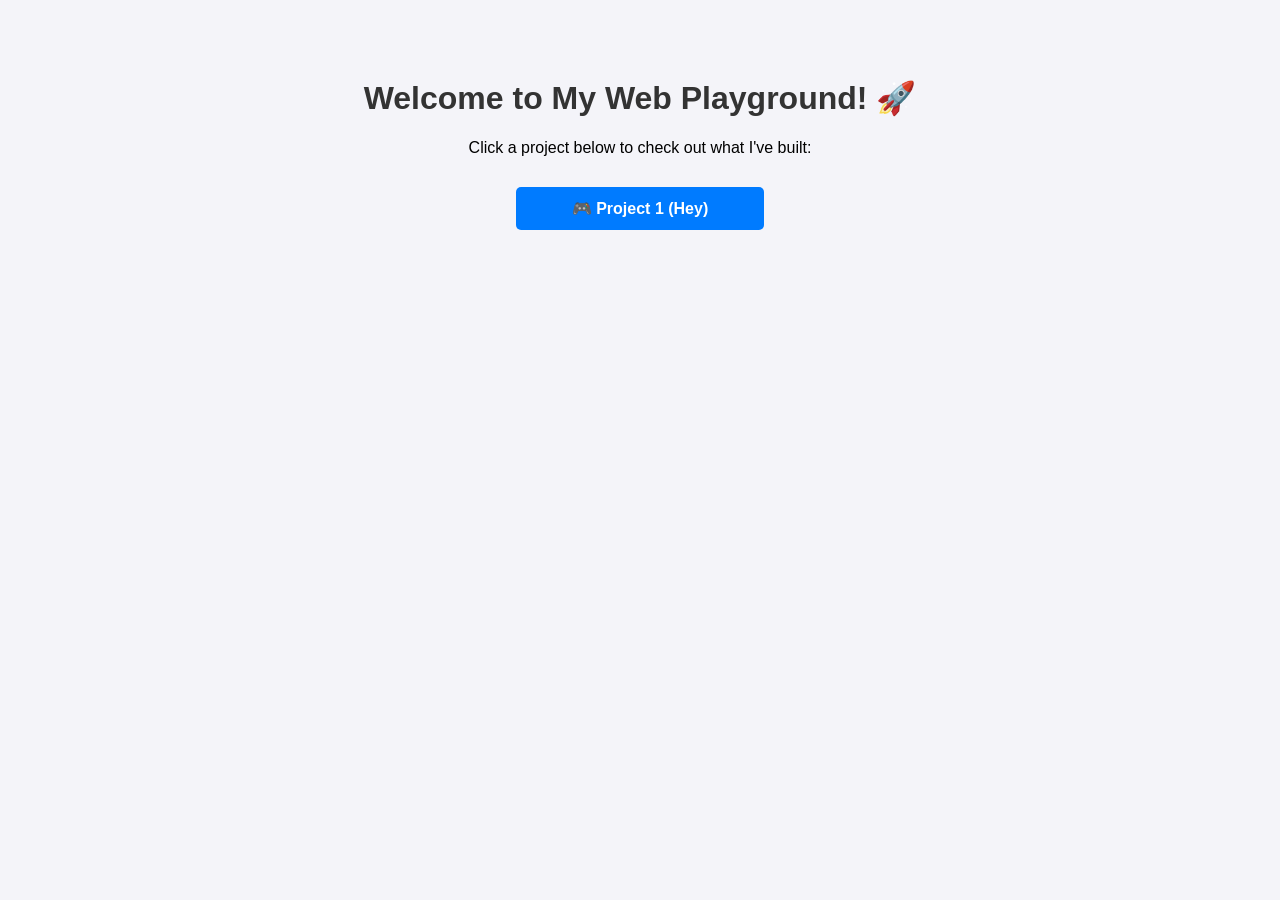
==== index.html @ 6c1d22f1 "Added Dashboard Menu" ====
<!DOCTYPE html>
<html lang="en">
<head>
    <meta charset="UTF-8">
    <meta name="viewport" content="width=device-width, initial-scale=1.0">
    <title>My Web Playground</title>
    <style>
        body { font-family: Arial, sans-serif; text-align: center; background: #f4f4f9; padding: 50px; }
        h1 { color: #333; }
        .project-list { display: flex; flex-direction: column; align-items: center; gap: 15px; margin-top: 30px; }
        .btn { display: inline-block; padding: 12px 24px; background: #007bff; color: white; text-decoration: none; border-radius: 5px; font-weight: bold; width: 200px; }
        .btn:hover { background: #0056b3; }
    </style>
</head>
<body>

    <h1>Welcome to My Web Playground! 🚀</h1>
    <p>Click a project below to check out what I've built:</p>

    <div class="project-list">
        <!-- This link automatically opens your Playground1 folder! -->
        <a class="btn" href="./Playground1/">🎮 Project 1 (Hey)</a>
        
        <!-- You can uncomment and update this later when you add a second project -->
        <!-- <a class="btn" href="./Playground2/">🧮 Project 2</a> -->
    </div>

</body>
</html>
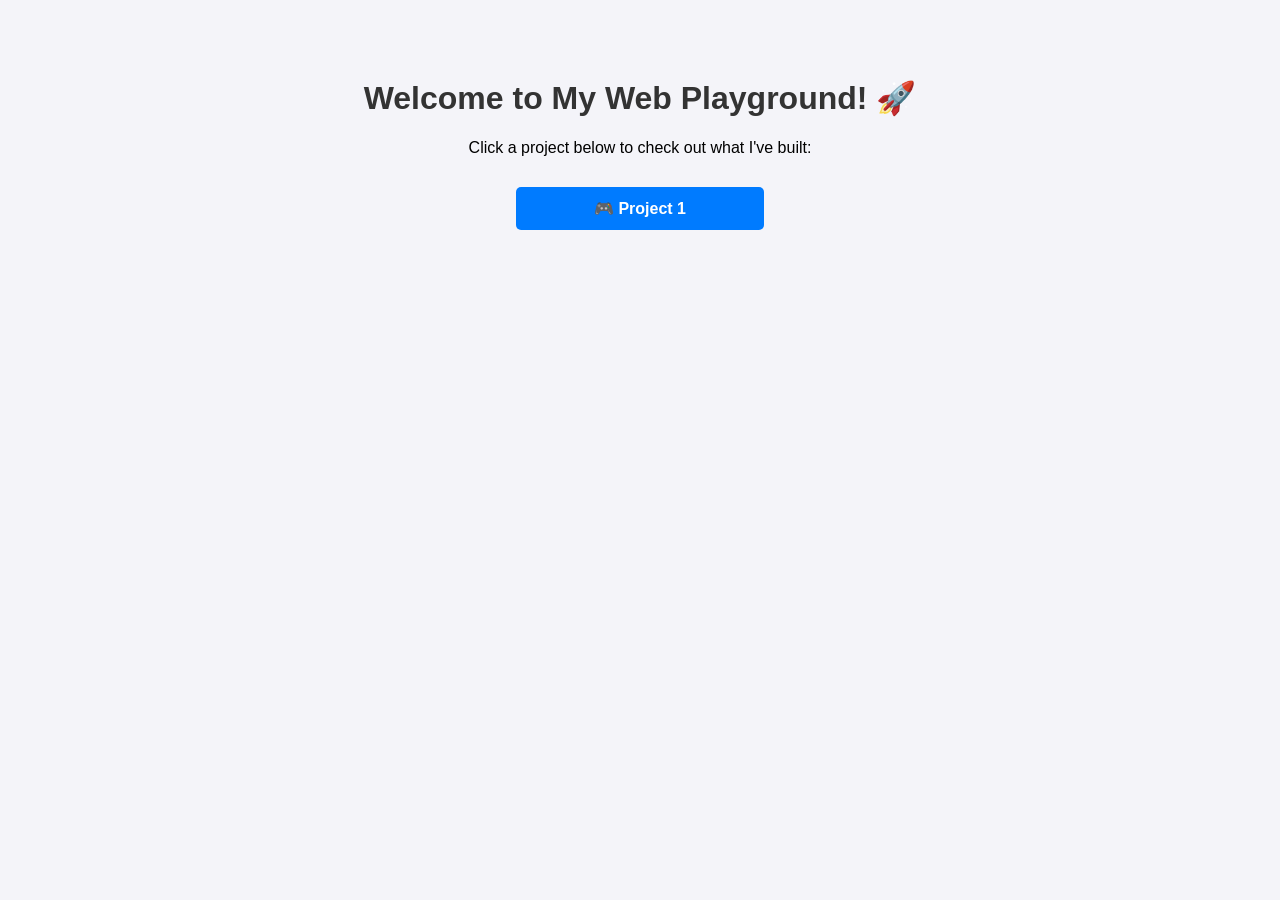
==== commit 0a177a48: "Laptop commit css in" ====
--- a/index.html
+++ b/index.html
@@ -1,6 +1,7 @@
 <!DOCTYPE html>
 <html lang="en">
 <head>
+    <link rel="stylesheet" href="style.css">
     <meta charset="UTF-8">
     <meta name="viewport" content="width=device-width, initial-scale=1.0">
     <title>My Web Playground</title>
@@ -19,7 +20,7 @@
 
     <div class="project-list">
         <!-- This link automatically opens your Playground1 folder! -->
-        <a class="btn" href="./Playground1/">🎮 Project 1 (Hey)</a>
+        <a class="btn" href="./Playground1/">🎮 Project 1 </a>
         
         <!-- You can uncomment and update this later when you add a second project -->
         <!-- <a class="btn" href="./Playground2/">🧮 Project 2</a> -->
